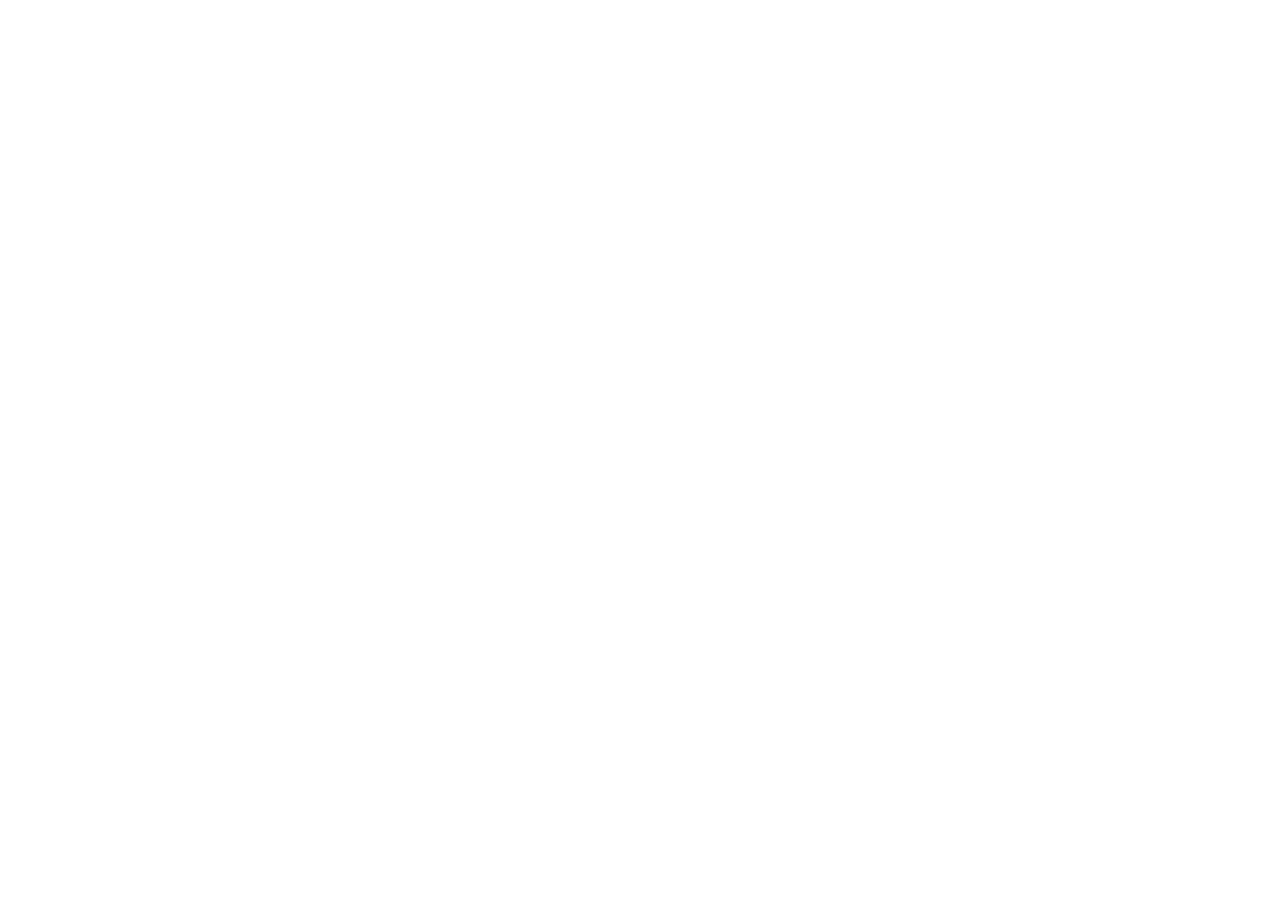
==== product-landing-page/index.html @ da8a647f "update styling" ====
<!DOCTYPE html>
<html lang="en">
  <head>
    <meta charset="UTF-8" />
    <meta http-equiv="X-UA-Compatible" content="IE=edge" />
    <meta name="viewport" content="width=device-width, initial-scale=1.0" />
    <title>Document</title>
    <link rel="stylesheet" href="public/styles.css" />
  </head>
  <body></body>
</html>
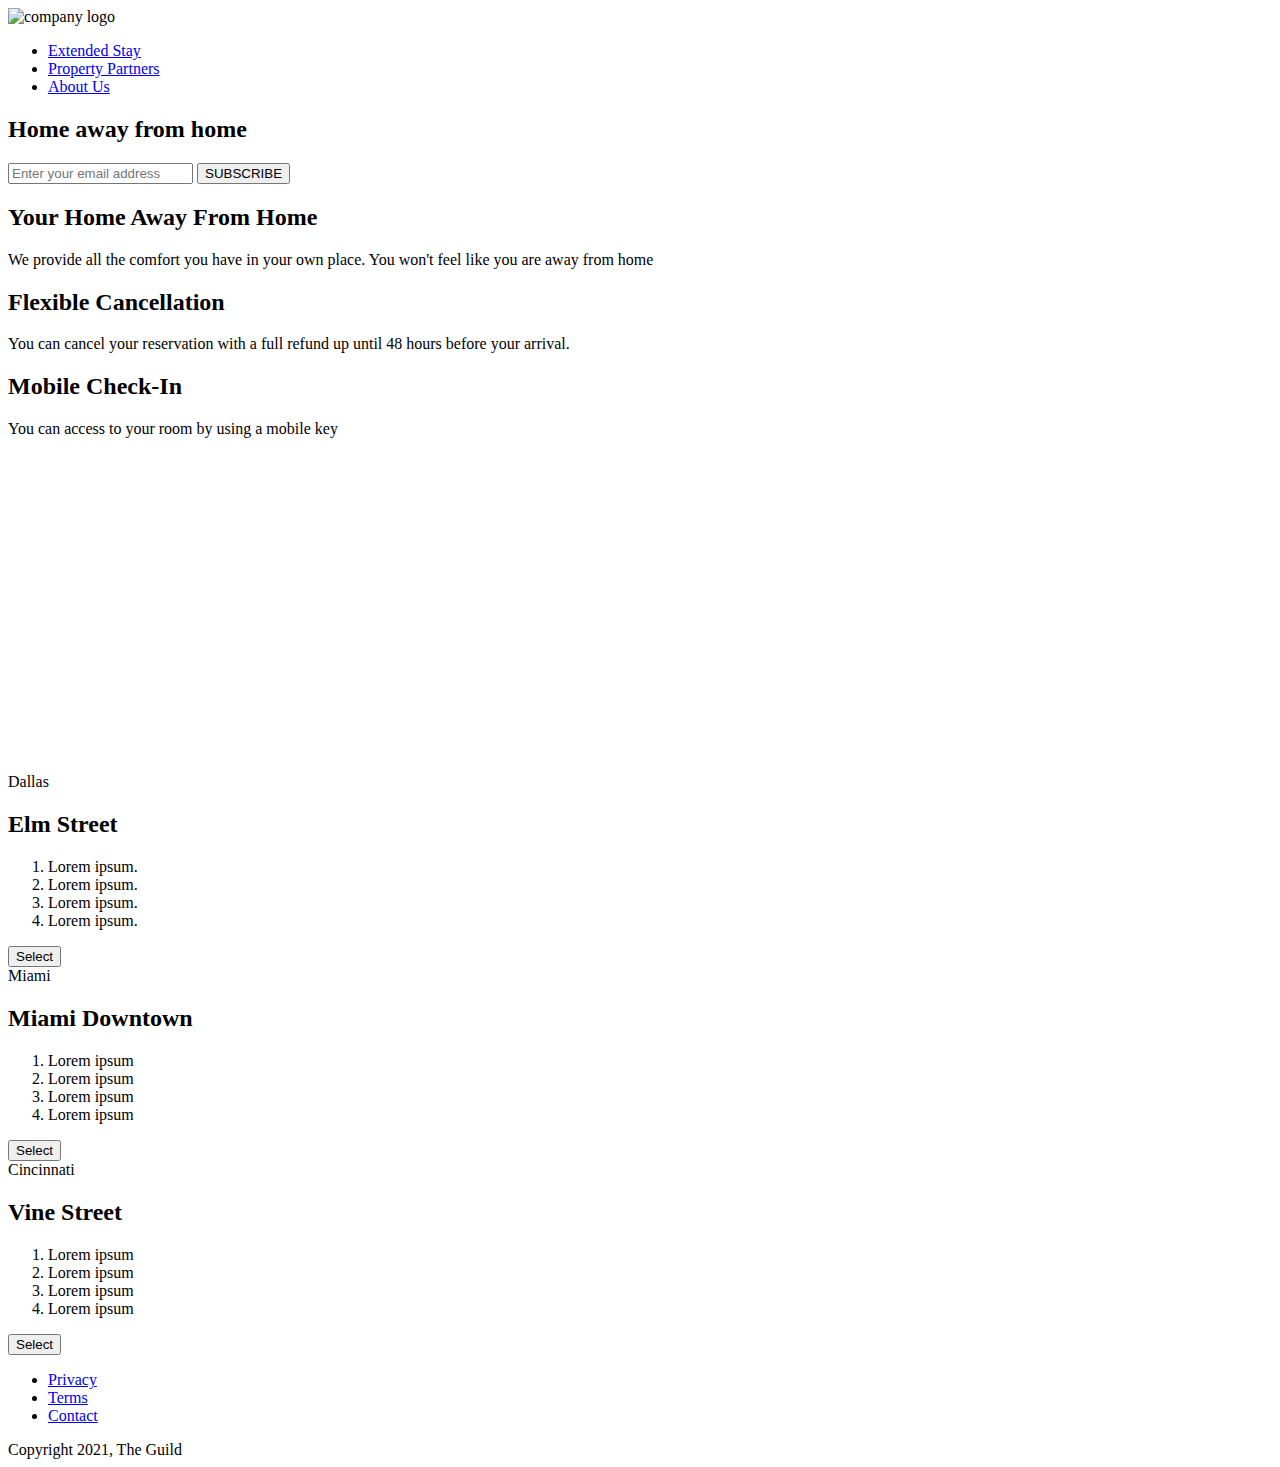
==== commit 48d0bdc9: "create landing page" ====
--- a/product-landing-page/index.html
+++ b/product-landing-page/index.html
@@ -4,8 +4,132 @@
     <meta charset="UTF-8" />
     <meta http-equiv="X-UA-Compatible" content="IE=edge" />
     <meta name="viewport" content="width=device-width, initial-scale=1.0" />
-    <title>Document</title>
-    <link rel="stylesheet" href="public/styles.css" />
+    <title>Product Landing Page</title>
+    <link rel="stylesheet" href="/product-landing-page/public/styles.css" />
   </head>
-  <body></body>
+  <body>
+    <div id="page-wrapper">
+      <header id="header">
+        <div class="logo">
+          <img
+            id="header-img"
+            src="/product-landing-page/public/images/ffdf8f750ccb46b7ae3404746e5b13a4.png"
+            alt="company logo"
+          />
+        </div>
+        <nav id="nav-bar">
+          <ul>
+            <li><a href="#extendedstay" class="nav-link">Extended Stay</a></li>
+            <li>
+              <a href="#propertypartners" class="nav-link">Property Partners</a>
+            </li>
+            <li><a href="#aboutus" class="nav-link">About Us</a></li>
+          </ul>
+        </nav>
+      </header>
+      <div class="container"></div>
+      <section id="hero">
+        <h2>Home away from home</h2>
+        <form id="form" action="https://www.freecodecamp.com/email-submit">
+          <input
+            type="email"
+            name="email"
+            id="email"
+            placeholder="Enter your email address"
+            required
+          />
+          <input type="submit" value="SUBSCRIBE" class="btn" />
+        </form>
+      </section>
+
+      <div class="container">
+        <section id="extendedstay">
+          <div class="grid">
+            <div class="icon"><i class="fa fa-3x fa-fire"></i></div>
+            <div class="desc">
+              <h2>Your Home Away From Home</h2>
+              <p>
+                We provide all the comfort you have in your own place. You won't
+                feel like you are away from home
+              </p>
+            </div>
+          </div>
+          <div class="grid">
+            <div class="icon"><i class="fa fa-3x fa-truck"></i></div>
+            <div class="desc">
+              <h2>Flexible Cancellation</h2>
+              <p>
+                You can cancel your reservation with a full refund up until 48
+                hours before your arrival.
+              </p>
+            </div>
+          </div>
+          <div class="grid">
+            <div class="icon">
+              <i class="fa fa-3x fa-battery-full" aria-hidden="true"></i>
+            </div>
+            <div class="desc">
+              <h2>Mobile Check-In</h2>
+              <p>You can access to your room by using a mobile key</p>
+            </div>
+          </div>
+        </section>
+        <section id="how-it-works">
+          <iframe
+            width="560"
+            height="315"
+            src="https://www.youtube.com/embed/fHdMA9Lz5gk"
+            title="YouTube video player"
+            frameborder="0"
+            allow="accelerometer; autoplay; clipboard-write; encrypted-media; gyroscope; picture-in-picture"
+            allowfullscreen
+          ></iframe>
+        </section>
+        <section id="locations">
+          <div class="cities" id="Dallas">
+            <div class="level">Dallas</div>
+            <h2>Elm Street</h2>
+            <ol>
+              <li>Lorem ipsum.</li>
+              <li>Lorem ipsum.</li>
+              <li>Lorem ipsum.</li>
+              <li>Lorem ipsum.</li>
+            </ol>
+            <button class="btn">Select</button>
+            <div class="locations" id="Miami">
+              <div class="level">Miami</div>
+              <h2>Miami Downtown</h2>
+              <ol>
+                <li>Lorem ipsum</li>
+                <li>Lorem ipsum</li>
+                <li>Lorem ipsum</li>
+                <li>Lorem ipsum</li>
+              </ol>
+              <button class="btn">Select</button>
+              <div class="locations" id="Cincinnati">
+                <div class="level">Cincinnati</div>
+                <h2>Vine Street</h2>
+                <ol>
+                  <li>Lorem ipsum</li>
+                  <li>Lorem ipsum</li>
+                  <li>Lorem ipsum</li>
+                  <li>Lorem ipsum</li>
+                </ol>
+                <button class="btn">Select</button>
+              </div>
+            </div>
+          </div>
+        </section>
+        <footer>
+          <ul>
+            <li><a href="#">Privacy</a></li>
+            <li><a href="#">Terms</a></li>
+            <li><a href="#">Contact</a></li>
+          </ul>
+          <span>Copyright 2021, The Guild</span>
+        </footer>
+      </div>
+    </div>
+    <script src="https://cdn.freecodecamp.org/testable-projects-fcc/v1/bundle.js"></script>
+  </body>
 </html>
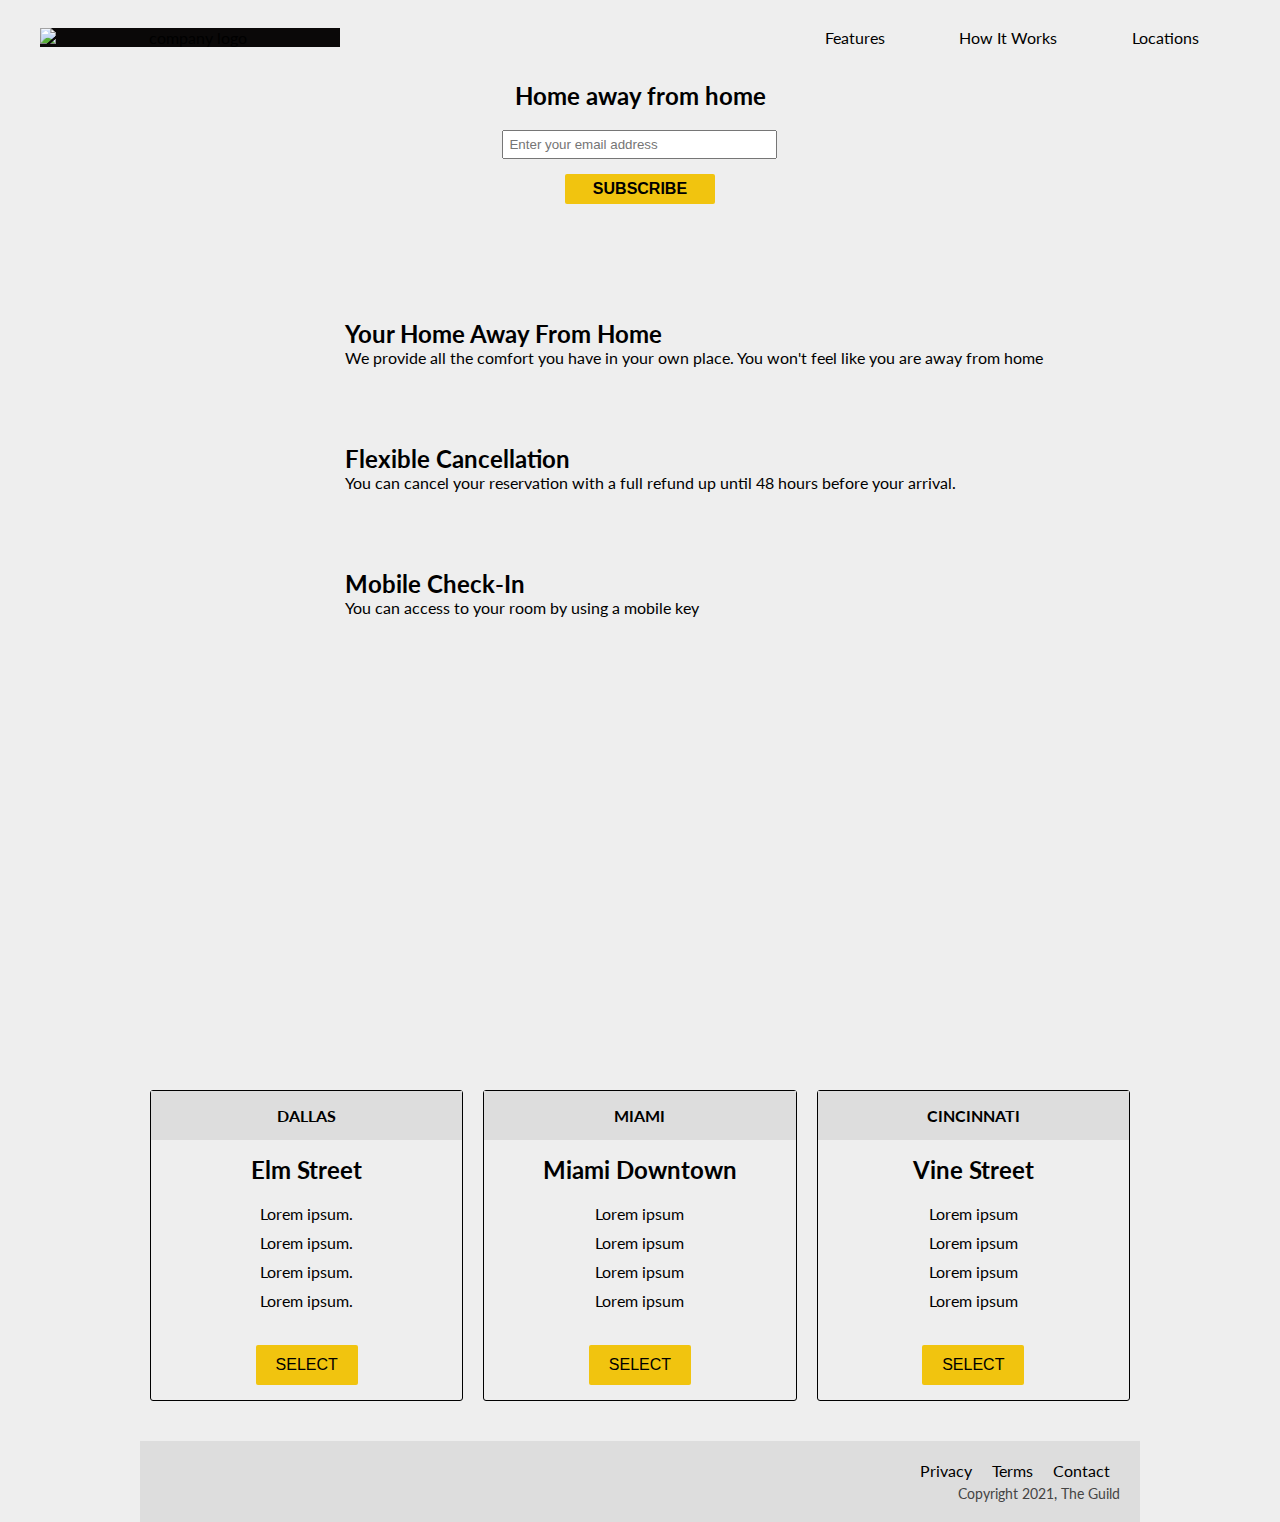
==== commit 396be02e: "finish styling make changes in index.html" ====
--- a/product-landing-page/index.html
+++ b/product-landing-page/index.html
@@ -6,6 +6,12 @@
     <meta name="viewport" content="width=device-width, initial-scale=1.0" />
     <title>Product Landing Page</title>
     <link rel="stylesheet" href="/product-landing-page/public/styles.css" />
+    <link
+      rel="stylesheet"
+      href="https://use.fontawesome.com/releases/v5.8.1/css/all.css"
+      integrity="sha384-50oBUHEmvpQ+1lW4y57PTFmhCaXp0ML5d60M1M7uH2+nqUivzIebhndOJK28anvf"
+      crossorigin="anonymous"
+    />
   </head>
   <body>
     <div id="page-wrapper">
@@ -13,39 +19,40 @@
         <div class="logo">
           <img
             id="header-img"
-            src="/product-landing-page/public/images/ffdf8f750ccb46b7ae3404746e5b13a4.png"
+            src="https://35n3bl461hhr1jpnz3tk5enp-wpengine.netdna-ssl.com/wp-content/uploads/2020/10/new-logo.svg"
             alt="company logo"
           />
         </div>
+
         <nav id="nav-bar">
           <ul>
-            <li><a href="#extendedstay" class="nav-link">Extended Stay</a></li>
-            <li>
-              <a href="#propertypartners" class="nav-link">Property Partners</a>
-            </li>
-            <li><a href="#aboutus" class="nav-link">About Us</a></li>
+            <li><a class="nav-link" href="#features">Features</a></li>
+            <li><a class="nav-link" href="#how-it-works">How It Works</a></li>
+            <li><a class="nav-link" href="#locations">Locations</a></li>
           </ul>
         </nav>
       </header>
+
       <div class="container"></div>
+
       <section id="hero">
         <h2>Home away from home</h2>
         <form id="form" action="https://www.freecodecamp.com/email-submit">
           <input
-            type="email"
             name="email"
             id="email"
+            type="email"
             placeholder="Enter your email address"
             required
           />
-          <input type="submit" value="SUBSCRIBE" class="btn" />
+          <input id="submit" type="submit" value="SUBSCRIBE" class="btn" />
         </form>
       </section>
 
       <div class="container">
-        <section id="extendedstay">
+        <section id="features">
           <div class="grid">
-            <div class="icon"><i class="fa fa-3x fa-fire"></i></div>
+            <div class="icon"><i class="fas fa-3x fa-home"></i></div>
             <div class="desc">
               <h2>Your Home Away From Home</h2>
               <p>
@@ -55,7 +62,7 @@
             </div>
           </div>
           <div class="grid">
-            <div class="icon"><i class="fa fa-3x fa-truck"></i></div>
+            <div class="icon"><i class="fas fa-3x fa-window-close"></i></div>
             <div class="desc">
               <h2>Flexible Cancellation</h2>
               <p>
@@ -66,7 +73,7 @@
           </div>
           <div class="grid">
             <div class="icon">
-              <i class="fa fa-3x fa-battery-full" aria-hidden="true"></i>
+              <i class="fa fa-3x fa-check-circle" aria-hidden="true"></i>
             </div>
             <div class="desc">
               <h2>Mobile Check-In</h2>
@@ -76,6 +83,7 @@
         </section>
         <section id="how-it-works">
           <iframe
+            id="video"
             width="560"
             height="315"
             src="https://www.youtube.com/embed/fHdMA9Lz5gk"
@@ -86,7 +94,7 @@
           ></iframe>
         </section>
         <section id="locations">
-          <div class="cities" id="Dallas">
+          <div class="cities" id="tenor">
             <div class="level">Dallas</div>
             <h2>Elm Street</h2>
             <ol>
@@ -96,28 +104,28 @@
               <li>Lorem ipsum.</li>
             </ol>
             <button class="btn">Select</button>
-            <div class="locations" id="Miami">
-              <div class="level">Miami</div>
-              <h2>Miami Downtown</h2>
-              <ol>
-                <li>Lorem ipsum</li>
-                <li>Lorem ipsum</li>
-                <li>Lorem ipsum</li>
-                <li>Lorem ipsum</li>
-              </ol>
-              <button class="btn">Select</button>
-              <div class="locations" id="Cincinnati">
-                <div class="level">Cincinnati</div>
-                <h2>Vine Street</h2>
-                <ol>
-                  <li>Lorem ipsum</li>
-                  <li>Lorem ipsum</li>
-                  <li>Lorem ipsum</li>
-                  <li>Lorem ipsum</li>
-                </ol>
-                <button class="btn">Select</button>
-              </div>
-            </div>
+          </div>
+          <div class="cities" id="bass">
+            <div class="level">Miami</div>
+            <h2>Miami Downtown</h2>
+            <ol>
+              <li>Lorem ipsum</li>
+              <li>Lorem ipsum</li>
+              <li>Lorem ipsum</li>
+              <li>Lorem ipsum</li>
+            </ol>
+            <button class="btn">Select</button>
+          </div>
+          <div class="cities" id="valve">
+            <div class="level">Cincinnati</div>
+            <h2>Vine Street</h2>
+            <ol>
+              <li>Lorem ipsum</li>
+              <li>Lorem ipsum</li>
+              <li>Lorem ipsum</li>
+              <li>Lorem ipsum</li>
+            </ol>
+            <button class="btn">Select</button>
           </div>
         </section>
         <footer>
@@ -130,6 +138,7 @@
         </footer>
       </div>
     </div>
+
     <script src="https://cdn.freecodecamp.org/testable-projects-fcc/v1/bundle.js"></script>
   </body>
 </html>
--- a/product-landing-page/public/styles.css
+++ b/product-landing-page/public/styles.css
@@ -0,0 +1,311 @@
+/** global element styling **/
+
+@import "https://fonts.googleapis.com/css?family=Lato:400,700";
+
+* {
+  margin: 0;
+  padding: 0;
+  box-sizing: border-box;
+}
+
+body {
+  background-color: #eee;
+  font-family: "Lato", sans-serif;
+}
+
+#page-wrapper {
+  position: relative;
+}
+
+li {
+  list-style: none;
+}
+
+a {
+  color: #000;
+  text-decoration: none;
+}
+
+/** global classes styling **/
+
+.container {
+  max-width: 1000px;
+  width: 100%;
+  margin: 0 auto;
+}
+
+.btn {
+  padding: 0 20px;
+  height: 40px;
+  font-size: 1em;
+  font-weight: 900;
+  text-transform: uppercase;
+  border: 3px black solid;
+  border-radius: 2px;
+  background: transparent;
+  cursor: pointer;
+}
+
+.grid {
+  display: flex;
+}
+
+header {
+  position: fixed;
+  top: 0;
+  min-height: 75px;
+  padding: 0px 20px;
+  display: flex;
+  justify-content: space-around;
+  align-items: center;
+  background-color: #eee;
+}
+
+@media (max-width: 600px) {
+  header {
+    flex-wrap: wrap;
+  }
+}
+
+.logo {
+  width: 60vw;
+}
+
+@media (max-width: 650px) {
+  .logo {
+    margin-top: 15px;
+    width: 100%;
+    position: relative;
+  }
+}
+
+.logo > img {
+  width: 100%;
+  height: 100%;
+  max-width: 300px;
+  display: flex;
+  justify-content: center;
+  align-items: center;
+  text-align: center;
+  margin-left: 20px;
+  background-color: rgb(10, 8, 8);
+}
+
+@media (max-width: 650px) {
+  .logo > img {
+    margin: 0 auto;
+  }
+}
+
+nav {
+  font-weight: 400;
+}
+
+@media (max-width: 650px) {
+  nav {
+    margin-top: 10px;
+    width: 100%;
+    display: flex;
+    flex-direction: column;
+    align-items: center;
+    text-align: center;
+    padding: 0 50px;
+  }
+  nav li {
+    padding-bottom: 5px;
+  }
+}
+
+nav > ul {
+  width: 35vw;
+  display: flex;
+  flex-direction: row;
+  justify-content: space-around;
+}
+
+@media (max-width: 650px) {
+  nav > ul {
+    flex-direction: column;
+  }
+}
+
+#hero {
+  display: flex;
+  flex-direction: column;
+  align-items: center;
+  justify-content: center;
+  text-align: center;
+  height: 200px;
+  margin-top: 50px;
+}
+
+#hero > h2 {
+  margin-bottom: 20px;
+  word-wrap: break-word;
+}
+
+#hero input[type="email"] {
+  max-width: 275px;
+  width: 100%;
+  padding: 5px;
+}
+
+#hero input[type="submit"] {
+  max-width: 150px;
+  width: 100%;
+  height: 30px;
+  margin: 15px 0;
+  border: 0;
+  background-color: #f1c40f;
+}
+
+#hero input[type="submit"]:hover {
+  background-color: orange;
+  transition: background-color 1s;
+}
+
+@media (max-width: 650px) {
+  #hero {
+    margin-top: 120px;
+  }
+}
+
+#features {
+  margin-top: 30px;
+}
+
+#features .icon {
+  display: flex;
+  align-items: center;
+  justify-content: center;
+  height: 125px;
+  width: 20vw;
+  color: darkorange;
+}
+
+@media (max-width: 550px) {
+  #features .icon {
+    display: none;
+  }
+}
+
+#features .desc {
+  display: flex;
+  flex-direction: column;
+  justify-content: center;
+  height: 125px;
+  width: 80vw;
+  padding: 5px;
+}
+
+@media (max-width: 550px) {
+  #features .desc {
+    width: 100%;
+    text-align: center;
+    padding: 0;
+    height: 150px;
+  }
+}
+
+@media (max-width: 650px) {
+  #features {
+    margin-top: 0;
+  }
+}
+
+#how-it-works {
+  margin-top: 50px;
+  display: flex;
+  justify-content: center;
+}
+
+#how-it-works > iframe {
+  max-width: 560px;
+  width: 100%;
+}
+
+#locations {
+  margin-top: 60px;
+  display: flex;
+  flex-direction: row;
+  justify-content: center;
+}
+
+.cities {
+  display: flex;
+  flex-direction: column;
+  align-items: center;
+  text-align: center;
+  width: calc(100% / 3);
+  margin: 10px;
+  border: 1px solid #000;
+  border-radius: 3px;
+}
+
+.cities > .level {
+  background-color: #ddd;
+  color: black;
+  padding: 15px 0;
+  width: 100%;
+  text-transform: uppercase;
+  font-weight: 700;
+}
+
+.cities > h2 {
+  margin-top: 15px;
+}
+
+.cities > ol {
+  margin: 15px 0;
+}
+
+.cities > ol > li {
+  padding: 5px 0;
+}
+
+.cities > button {
+  border: 0;
+  margin: 15px 0;
+  background-color: #f1c40f;
+  font-weight: 400;
+}
+
+.cities > button:hover {
+  background-color: orange;
+  transition: background-color 1s;
+}
+
+@media (max-width: 800px) {
+  #locations {
+    flex-direction: column;
+  }
+  .cities {
+    max-width: 300px;
+    width: 100%;
+    margin: 0 auto;
+    margin-bottom: 10px;
+  }
+}
+
+footer {
+  margin-top: 30px;
+  background-color: #ddd;
+  padding: 20px;
+}
+
+footer > ul {
+  display: flex;
+  justify-content: flex-end;
+}
+
+footer > ul > li {
+  padding: 0 10px;
+}
+
+footer > span {
+  margin-top: 5px;
+  display: flex;
+  justify-content: flex-end;
+  font-size: 0.9em;
+  color: #444;
+}
